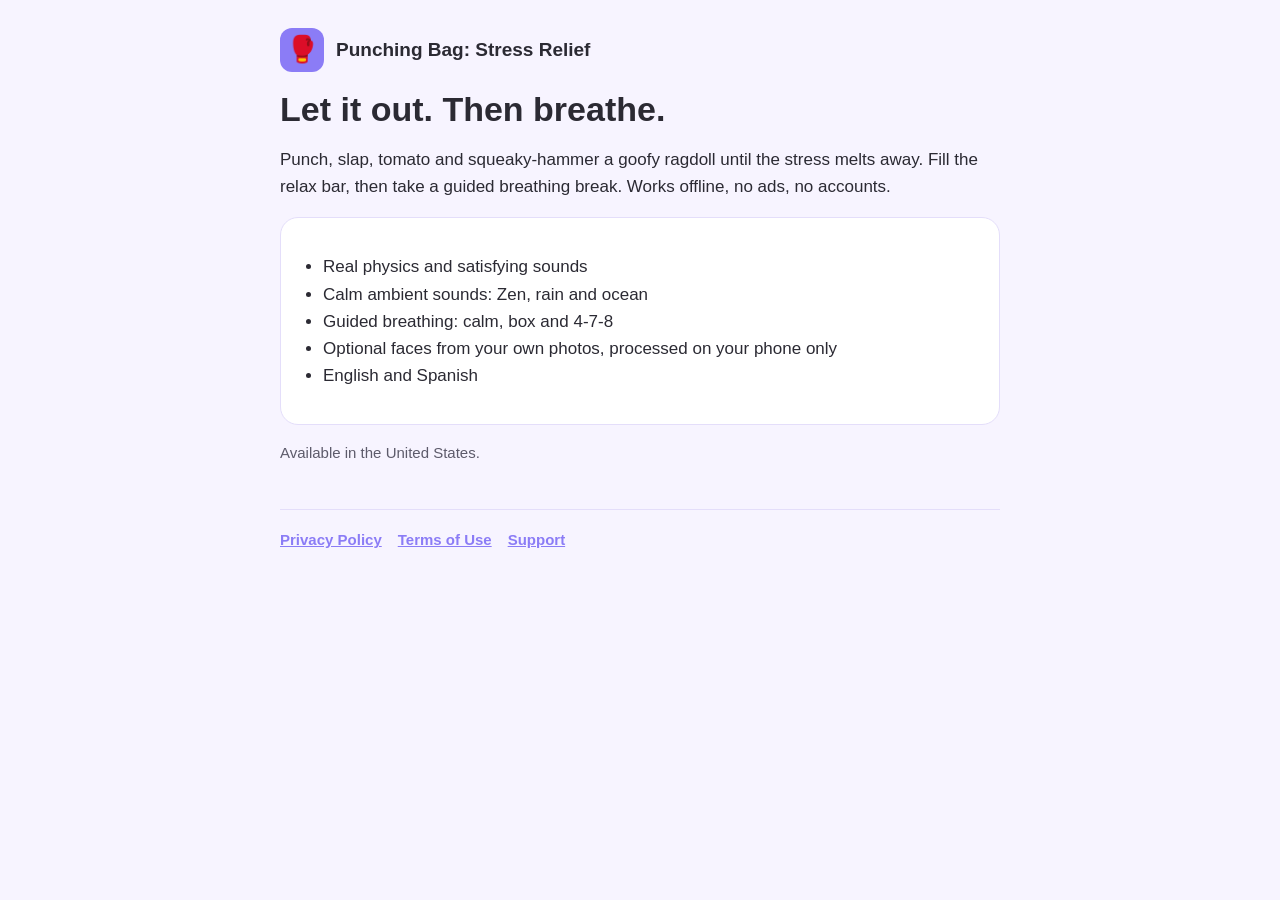
==== index.html @ d139053e "Privacy policy, terms and support pages" ====
<!doctype html>
<html lang="en">
<head>
<meta charset="utf-8">
<meta name="viewport" content="width=device-width,initial-scale=1">
<title>Punching Bag: Stress Relief</title>
<meta name="description" content="A relaxing stress-relief game: punch, slap and smash a goofy ragdoll, then breathe out. Works offline, no ads.">
<link rel="stylesheet" href="style.css">
</head>
<body>
<main>
<header class="top"><div class="logo">🥊</div><a href="./">Punching Bag: Stress Relief</a></header>
<h1>Let it out. Then breathe.</h1>
<p>Punch, slap, tomato and squeaky-hammer a goofy ragdoll until the stress melts away. Fill the relax bar, then take a guided breathing break. Works offline, no ads, no accounts.</p>
<div class="card">
<ul>
<li>Real physics and satisfying sounds</li>
<li>Calm ambient sounds: Zen, rain and ocean</li>
<li>Guided breathing: calm, box and 4-7-8</li>
<li>Optional faces from your own photos, processed on your phone only</li>
<li>English and Spanish</li>
</ul>
</div>
<p class="muted">Available in the United States.</p>
<nav class="foot"><a href="privacy/">Privacy Policy</a><a href="terms/">Terms of Use</a><a href="support/">Support</a></nav>
</main>
</body>
</html>
---- style.css ----
:root{--ink:#2b2a33;--muted:#5d5b6b;--accent:#8b7cf6;--bg:#f7f4ff;--card:#ffffff;--line:#e4defa}
@media (prefers-color-scheme:dark){:root{--ink:#f1eefc;--muted:#b9b4d0;--bg:#17152a;--card:#201d38;--line:#37325c}}
*{box-sizing:border-box}
html{-webkit-text-size-adjust:100%}
body{margin:0;background:var(--bg);color:var(--ink);font:17px/1.6 -apple-system,BlinkMacSystemFont,"Segoe UI",Roboto,Helvetica,Arial,sans-serif}
main{max-width:760px;margin:0 auto;padding:28px 20px 64px}
header.top{display:flex;align-items:center;gap:12px;margin-bottom:8px}
header.top .logo{width:44px;height:44px;border-radius:12px;background:var(--accent);display:grid;place-items:center;font-size:26px}
header.top a{color:inherit;text-decoration:none;font-weight:800;font-size:19px}
h1{font-size:34px;line-height:1.15;margin:18px 0 6px}
h2{font-size:22px;margin:34px 0 8px}
h3{font-size:18px;margin:22px 0 4px}
p,li{color:var(--ink)}
.muted{color:var(--muted);font-size:15px}
a{color:var(--accent);font-weight:600}
.card{background:var(--card);border:1px solid var(--line);border-radius:18px;padding:18px 20px;margin:16px 0}
.langnav{display:flex;gap:14px;margin:6px 0 4px;font-size:15px}
nav.foot{margin-top:44px;padding-top:18px;border-top:1px solid var(--line);display:flex;flex-wrap:wrap;gap:16px;font-size:15px}
ul{padding-left:22px}
hr{border:0;border-top:1px solid var(--line);margin:44px 0}
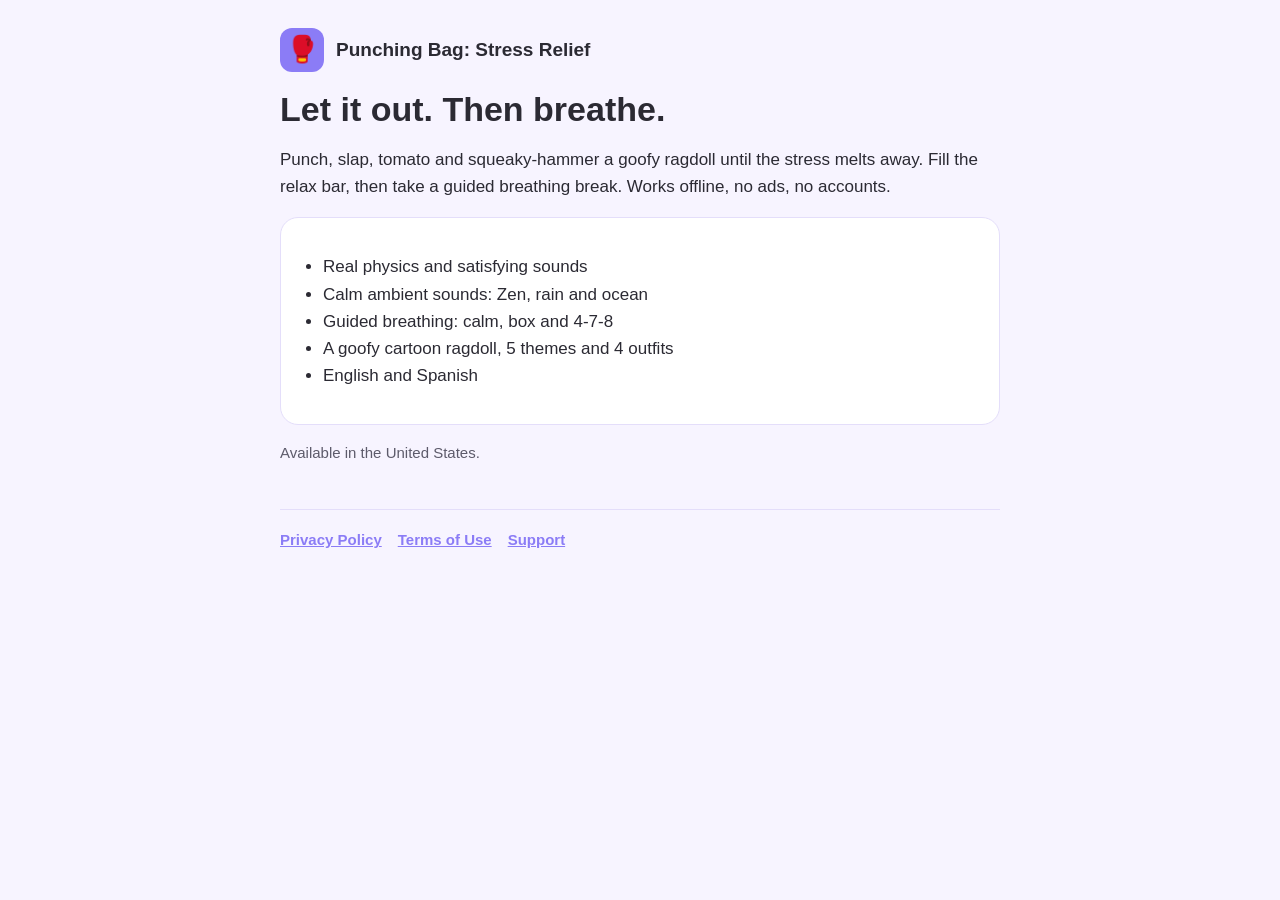
==== commit 36e645fc: "Pages: the figure is a fictional cartoon, no photos or camera Co-Authored-By: Claude Sonnet 5.5 <nor" ====
--- a/index.html
+++ b/index.html
@@ -17,7 +17,7 @@
 <li>Real physics and satisfying sounds</li>
 <li>Calm ambient sounds: Zen, rain and ocean</li>
 <li>Guided breathing: calm, box and 4-7-8</li>
-<li>Optional faces from your own photos, processed on your phone only</li>
+<li>A goofy cartoon ragdoll, 5 themes and 4 outfits</li>
 <li>English and Spanish</li>
 </ul>
 </div>
